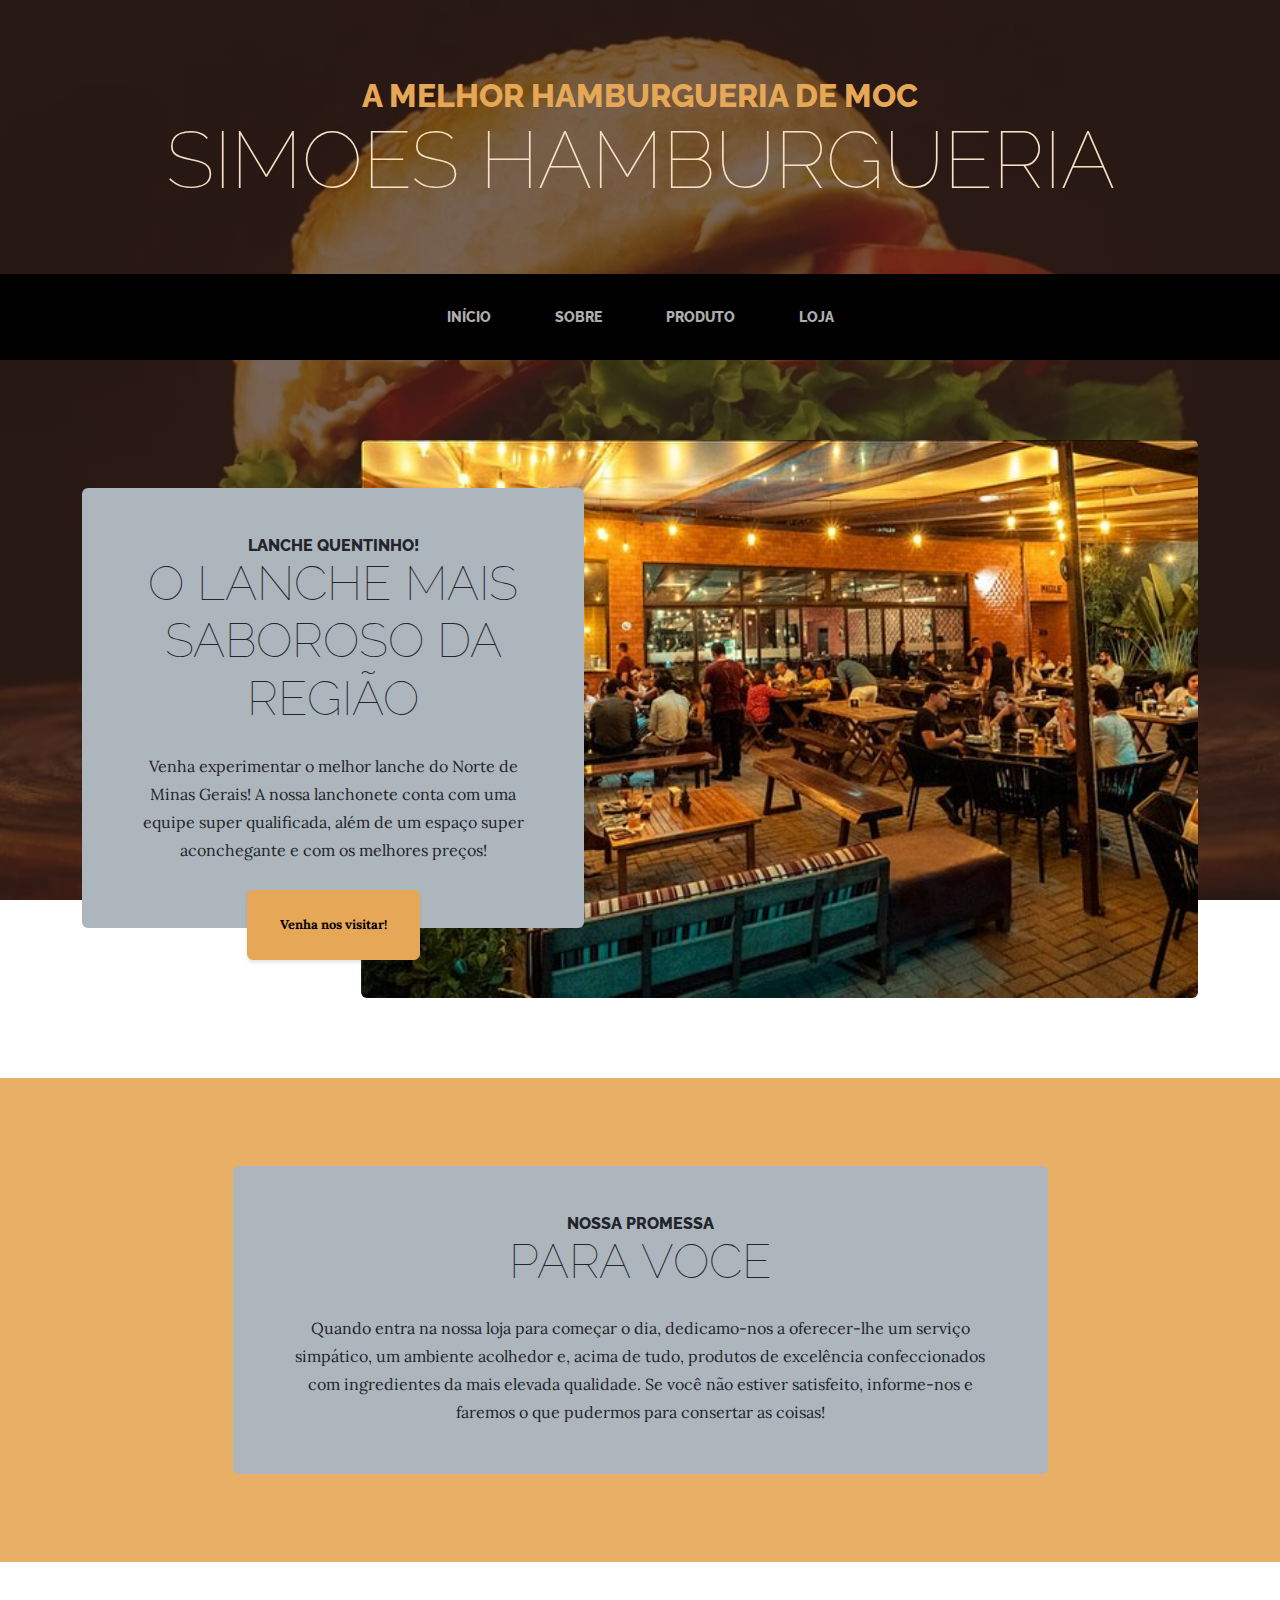
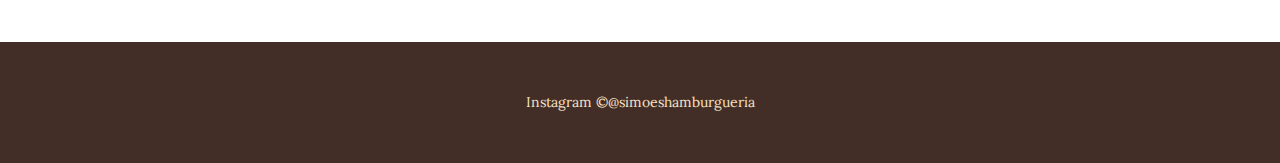
==== startbootstrap-business-casual-gh-pages/index.html @ 2a64df09 "Add files via upload" ====
<!DOCTYPE html>
<html lang="pt-br">
    <head>
        <meta charset="utf-8" />
        <meta name="viewport" content="width=device-width, initial-scale=1, shrink-to-fit=no" />
        <meta name="description" content="" />
        <meta name="author" content="" />
        <title>Simoes Hamburgueria</title>
        <link rel="icon" type="image/x-icon" href="assets/favicon.ico" />
        <!-- Google fonts-->
        <link href="https://fonts.googleapis.com/css?family=Raleway:100,100i,200,200i,300,300i,400,400i,500,500i,600,600i,700,700i,800,800i,900,900i" rel="stylesheet" />
        <link href="https://fonts.googleapis.com/css?family=Lora:400,400i,700,700i" rel="stylesheet" />
        <!-- Core theme CSS (includes Bootstrap)-->
        <link href="css/styles.css" rel="stylesheet" />
    </head>
    <body>
        <header>
            <h1 class="site-heading text-center text-faded d-none d-lg-block">
                <span class="site-heading-upper text-primary mb-3">A melhor Hamburgueria de MOC</span>
                <span class="site-heading-lower">Simoes Hamburgueria</span>
            </h1>
        </header>
        <!-- Navigation-->
        <nav class="navbar navbar-expand-lg navbar-dark py-lg-4" id="mainNav">
            <div class="container">
                <a class="navbar-brand text-uppercase fw-bold d-lg-none" href="index.html">Start Bootstrap</a>
                <button class="navbar-toggler" type="button" data-bs-toggle="collapse" data-bs-target="#navbarSupportedContent" aria-controls="navbarSupportedContent" aria-expanded="false" aria-label="Toggle navigation"><span class="navbar-toggler-icon"></span></button>
                <div class="collapse navbar-collapse" id="navbarSupportedContent">
                    <ul class="navbar-nav mx-auto">
                        <li class="nav-item px-lg-4"><a class="nav-link text-uppercase" href="index.html">Início</a></li>
                        <li class="nav-item px-lg-4"><a class="nav-link text-uppercase" href="about.html">Sobre</a></li>
                        <li class="nav-item px-lg-4"><a class="nav-link text-uppercase" href="products.html">Produto</a></li>
                        <li class="nav-item px-lg-4"><a class="nav-link text-uppercase" href="store.html">Loja</a></li>
                    </ul>
                </div>
            </div>
        </nav>
        <section class="page-section clearfix">
            <div class="container">
                <div class="intro">
                    <img class="intro-img img-fluid mb-3 mb-lg-0 rounded" src="assets/img/intro.jpg" alt="..." />
                    <div class="intro-text left-0 text-center bg-faded p-5 rounded">
                        <h2 class="section-heading mb-4">
                            <span class="section-heading-upper">Lanche Quentinho!</span>
                            <span class="section-heading-lower">O lanche mais saboroso da região</span>
                        </h2>
                        <p class="mb-3"> Venha experimentar o melhor lanche do Norte de Minas Gerais! A nossa lanchonete conta com uma equipe super qualificada, além de um espaço super aconchegante e com os melhores preços! </p>
                        <div class="intro-button mx-auto"><a class="btn btn-primary btn-xl" href="#!">Venha nos visitar!</a></div>
                    </div>
                </div>
            </div>
        </section>
        <section class="page-section cta">
            <div class="container">
                <div class="row">
                    <div class="col-xl-9 mx-auto">
                        <div class="cta-inner bg-faded text-center rounded">
                            <h2 class="section-heading mb-4">
                                <span class="section-heading-upper">Nossa Promessa</span>
                                <span class="section-heading-lower">Para Voce</span>
                            </h2>
                            <p class="mb-0">
                                Quando entra na nossa loja para começar o dia, dedicamo-nos a oferecer-lhe um serviço simpático, um ambiente acolhedor e, acima de tudo, produtos de excelência confeccionados com ingredientes da mais elevada qualidade. Se você não estiver satisfeito, informe-nos e faremos o que pudermos para consertar as coisas!</p>
                        </div>
                    </div>
                </div>
            </div>
        </section>
        <footer class="footer text-faded text-center py-5">
            <div class="container"><p class="m-0 small">Instagram &copy;@simoeshamburgueria</p></div>
        </footer>
        <!-- Bootstrap core JS-->
        <script src="https://cdn.jsdelivr.net/npm/bootstrap@5.2.3/dist/js/bootstrap.bundle.min.js"></script>
        <!-- Core theme JS-->
        <script src="js/scripts.js"></script>
    </body>
</html>
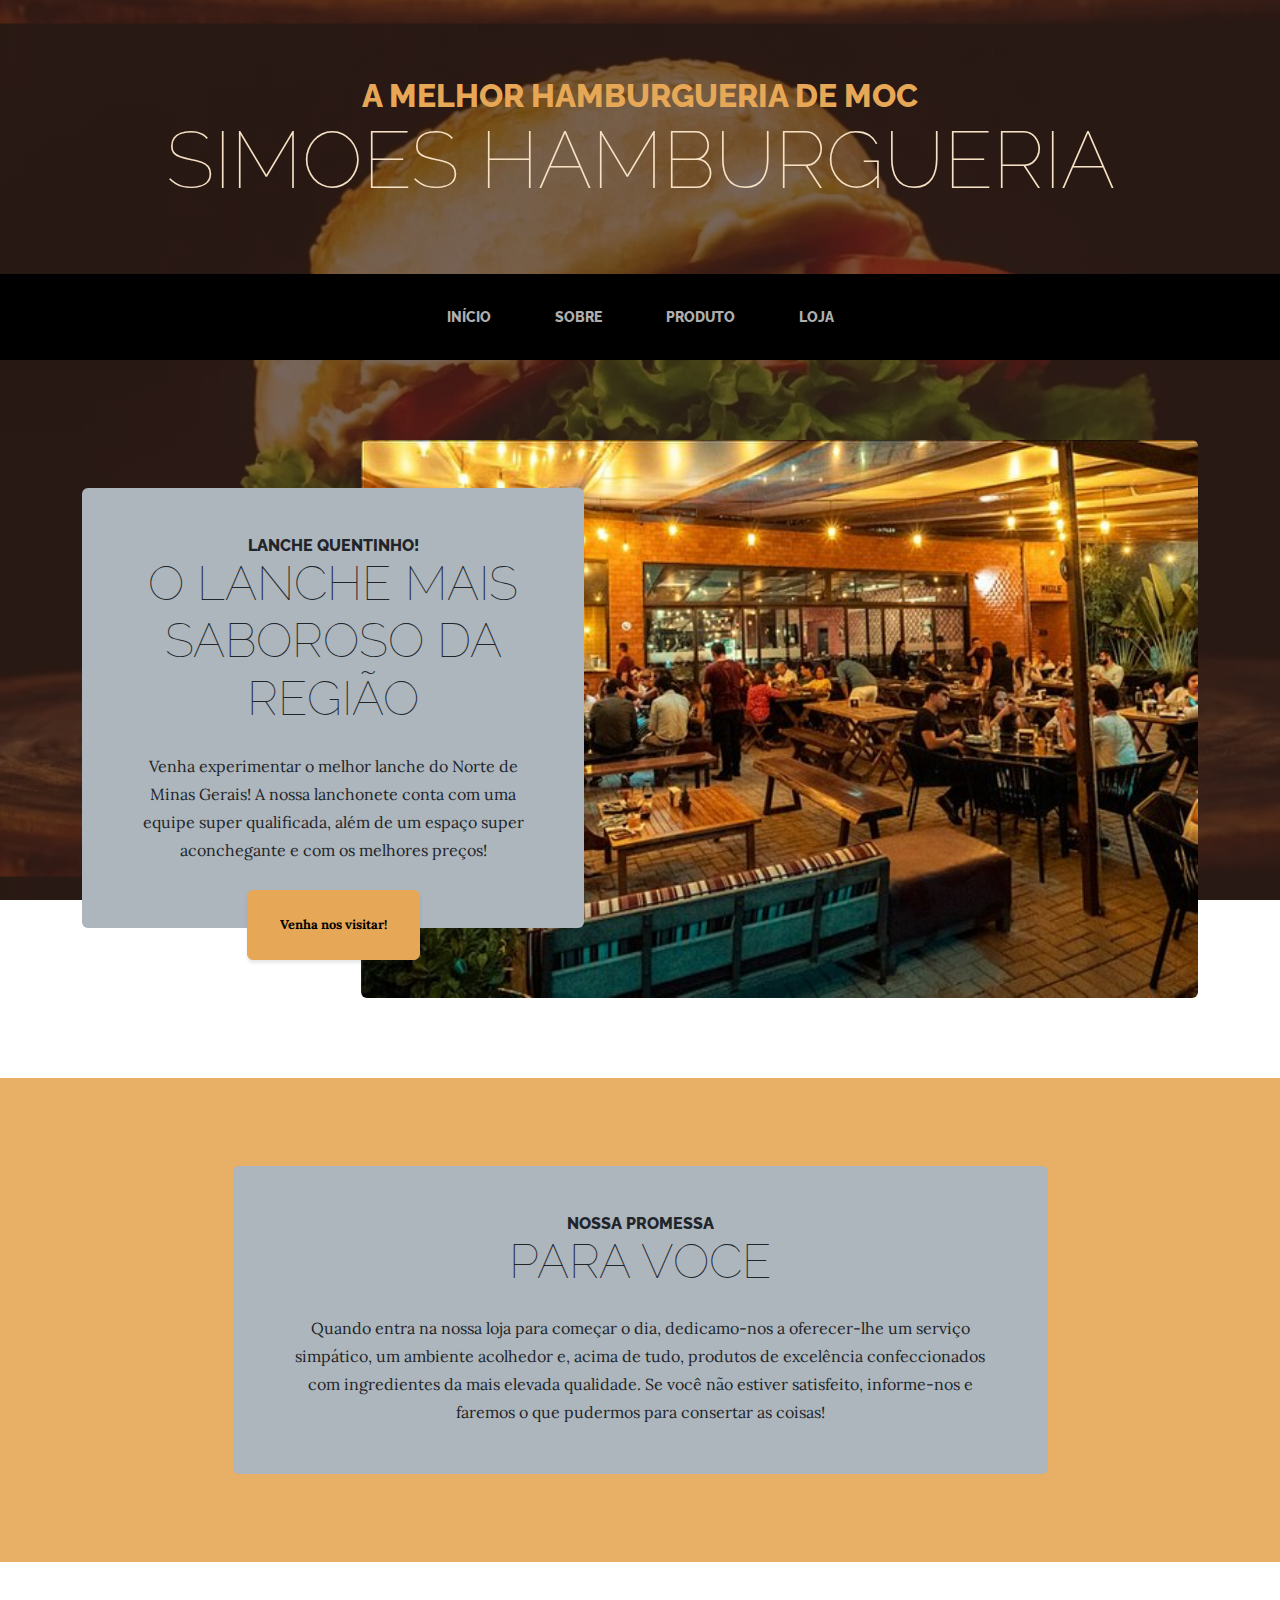
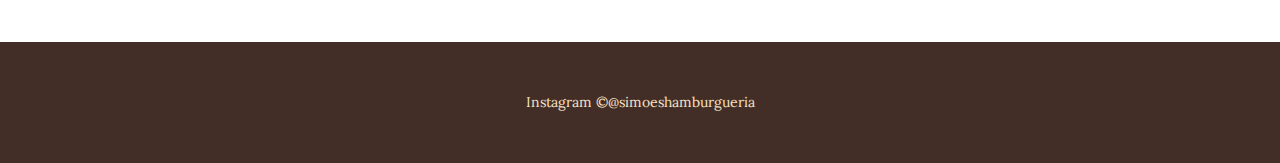
==== commit e08c9997: "Add files via upload" ====
--- a/startbootstrap-business-casual-gh-pages/index.html
+++ b/startbootstrap-business-casual-gh-pages/index.html
@@ -3,8 +3,8 @@
     <head>
         <meta charset="utf-8" />
         <meta name="viewport" content="width=device-width, initial-scale=1, shrink-to-fit=no" />
-        <meta name="description" content="" />
-        <meta name="author" content="" />
+        <meta name="description" content="Seja Bem Vindo a nossa Hamburgueria" />
+        <meta name="author" content="Simoes" />
         <title>Simoes Hamburgueria</title>
         <link rel="icon" type="image/x-icon" href="assets/favicon.ico" />
         <!-- Google fonts-->
@@ -38,7 +38,7 @@
         <section class="page-section clearfix">
             <div class="container">
                 <div class="intro">
-                    <img class="intro-img img-fluid mb-3 mb-lg-0 rounded" src="assets/img/intro.jpg" alt="..." />
+                    <img class="intro-img img-fluid mb-3 mb-lg-0 rounded" src="assets/img/intro.jpg" alt="Foto da nossa Hamburgueria" width="837" height="558" />
                     <div class="intro-text left-0 text-center bg-faded p-5 rounded">
                         <h2 class="section-heading mb-4">
                             <span class="section-heading-upper">Lanche Quentinho!</span>
